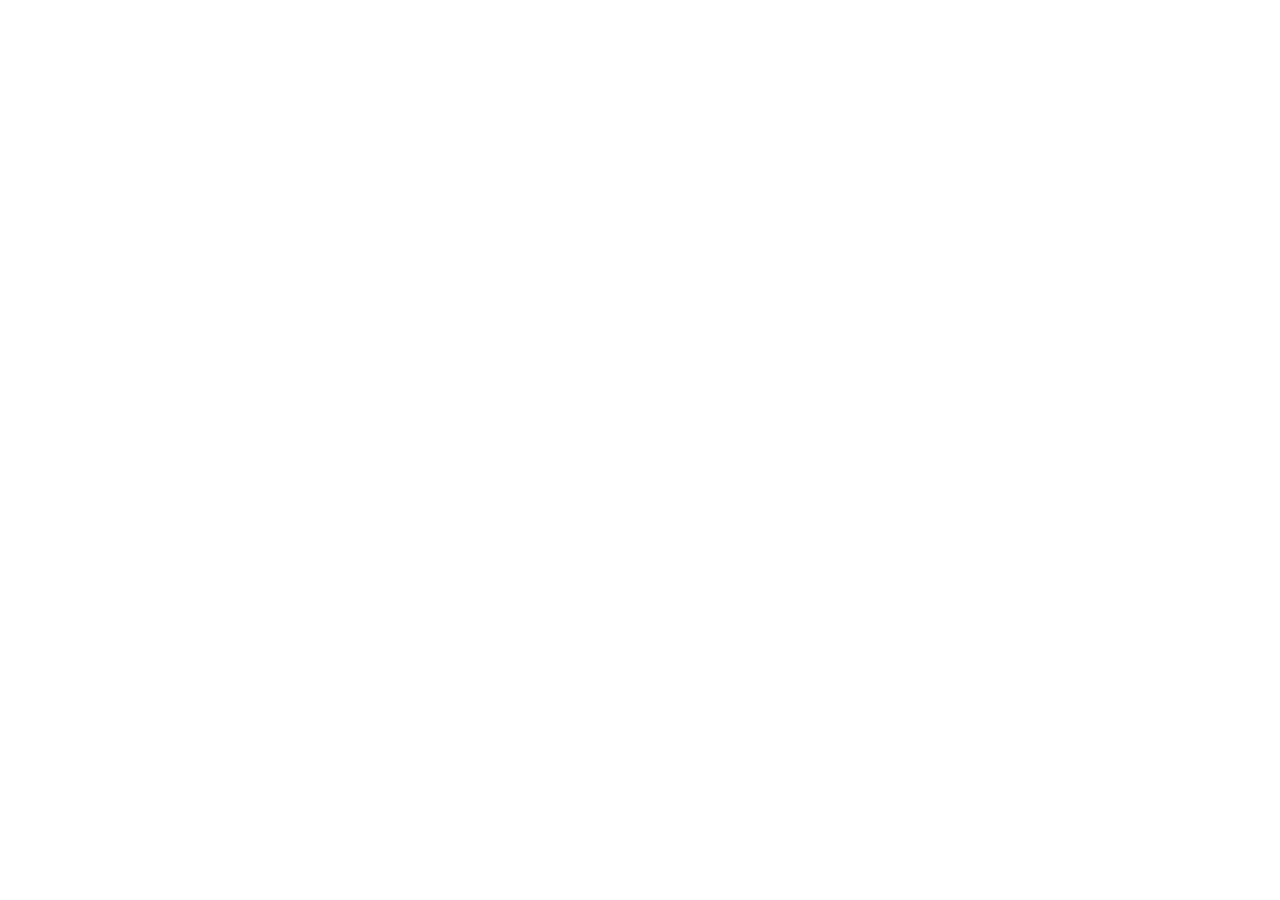
==== home.html @ 5cd6160b "tetris_app_1.1" ====
<!DOCTYPE html>
<html>
    <head>
        <meta charset="utf-8">
        <title>Tetris</title>
        <link href="css/styles.css" rel="stylesheet">
        <script src="js/script.js" charset="utf-8"></script>
    </head>
    <body>

    </body>
</html>
---- css/styles.css ----
.grid {
    width: 200px;
    height: 400px;
    display: flex;
    flex-wrap: wrap;
    background-color: yellow;
}

.grid div{
    height:20px;
    width: 20px;
    background-color: red;
}
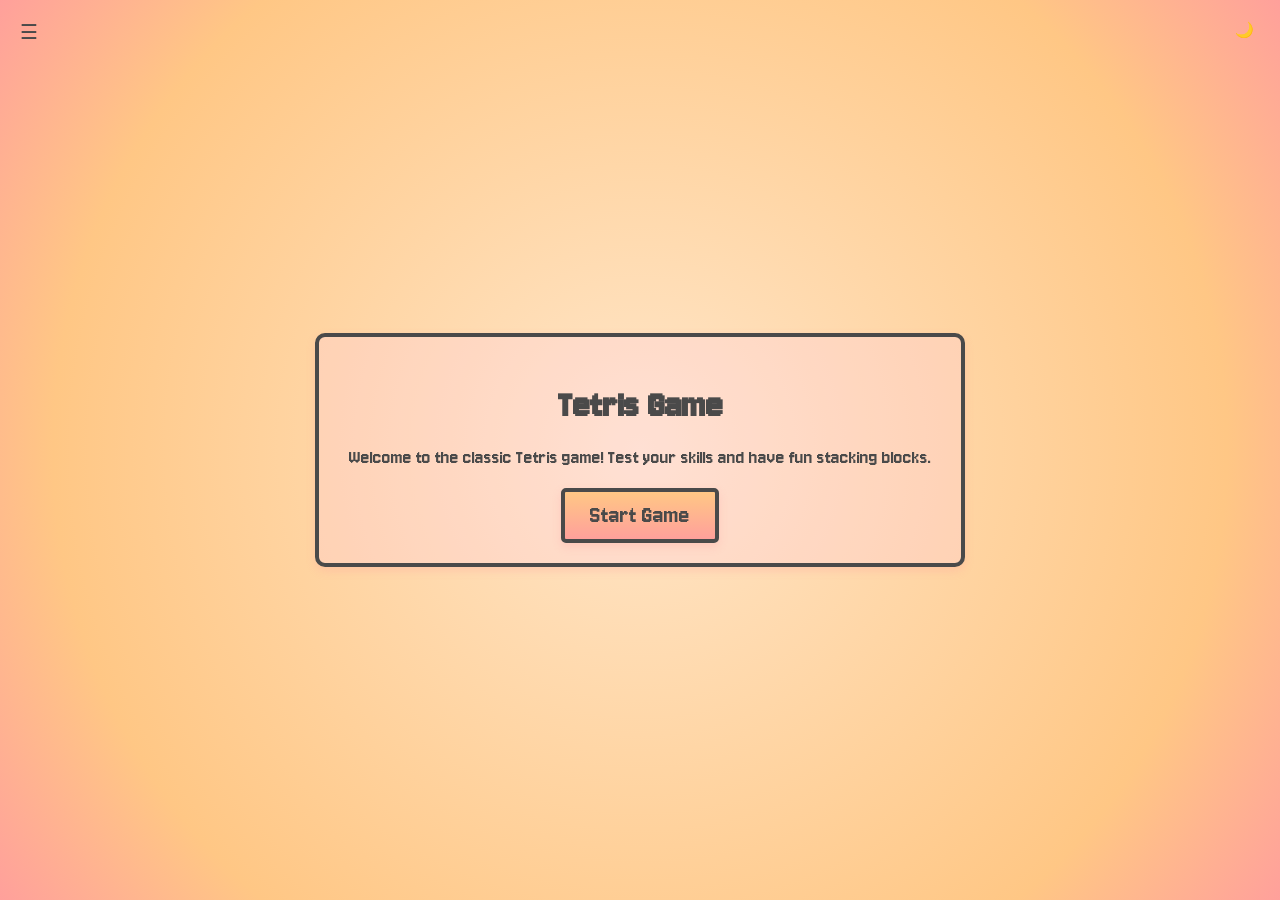
==== commit c1f03c56: "final everything's done ;3" ====
--- a/home.html
+++ b/home.html
@@ -1,12 +1,30 @@
 <!DOCTYPE html>
-<html>
-    <head>
-        <meta charset="utf-8">
-        <title>Tetris</title>
-        <link href="css/styles.css" rel="stylesheet">
-        <script src="js/script.js" charset="utf-8"></script>
-    </head>
-    <body>
+<html lang="en">
+<head>
+    <meta charset="UTF-8">
+    <meta name="viewport" content="width=device-width, initial-scale=1.0">
+    <title>Tetris - Home</title>
+    <link href="css/styles.css" rel="stylesheet">
+    <link href="https://fonts.googleapis.com/css2?family=Jersey+10&display=swap" rel="stylesheet">
+    <script src="js/script.js" defer></script>
+</head>
+<body>
+    <div class="home-container">
+        <h1>Tetris Game</h1>
+        <p>Welcome to the classic Tetris game! Test your skills and have fun stacking blocks.</p>
+        <button id="start-game">Start Game</button>
+    </div>
 
-    </body>
-</html>+    <div class="hamburger" id="hamburger" aria-label="Open menu">☰</div>
+
+    <div class="menu" id="menu" style="display: none;">
+        <button class="close-menu" id="close-menu" aria-label="Close menu">✖</button>
+        <ul>
+            <li><button id="home-link">Home</button></li>
+            <li><button id="how-to-play-link">How to Play</button></li>
+        </ul>
+    </div>
+
+    <button id="dark-mode-toggle" aria-label="Toggle dark mode">🌙</button>
+</body>
+</html>
--- a/css/styles.css
+++ b/css/styles.css
@@ -1,13 +1,462 @@
+body {
+  display: flex;
+  justify-content: center;
+  align-items: center;
+  background: radial-gradient(circle, #FFE6C9 0%, #FFC785 75%, #FFA09B 100%);
+  color: #4A4A4A;
+  min-height: 100vh;
+  margin: 0;
+  font-family: 'Jersey 10', sans-serif;
+  text-align: center;
+  overflow: hidden;
+}
+
+h1, h2, h3, h4, h5, h6 {
+  font-family: 'Jersey 10', sans-serif;
+}
+
+.glow {
+  position: absolute;
+  width: 500px;
+  height: 500px;
+  background: radial-gradient(circle, rgba(139, 139, 139, 0.01), rgba(255, 255, 255, 0));
+  border-radius: 50%;
+  pointer-events: none;
+  mix-blend-mode: lighten;
+  opacity: 0.8;
+  z-index: 0;
+  transform: translate(-50%, -50%); 
+}
+
+.main-container, .menu, #dark-mode-toggle, .hamburger, button {
+  position: relative;
+  z-index: 1;
+}
+
+.home-container {
+  background: rgba(252, 198, 255, 0.2);
+  padding: 2rem 3rem;
+  border-radius: 10px;
+  box-shadow: 0px 4px 8px rgba(255, 160, 155, 0.3);
+  border: 4px solid #4A4A4A;
+}
+
+.home-container h1 {
+  font-size: 4rem;
+  margin-bottom: 1rem;
+  color: #4A4A4A;
+}
+
+.home-container p {
+  font-size: 2rem;
+  margin-bottom: 2rem;
+  color: #4A4A4A;
+}
+
+#start-game {
+  padding: 1rem 2.5rem;
+  font-family: 'Jersey 10', sans-serif;
+  font-size: 2.5rem;
+  background: linear-gradient(to bottom, #FFC785, #FFA09B);
+  border: none;
+  border-radius: 5px;
+  color: #4A4A4A;
+  border: 4px solid #4A4A4A;
+  cursor: pointer;
+  transition: transform 0.2s, background 0.2s;
+  box-shadow: 0px 4px 8px rgba(255, 160, 155, 0.3);
+}
+
+#start-game:hover {
+  background: linear-gradient(to bottom, #FFE6C9, #FFA09B);
+  transform: scale(1.05);
+}
+
+#start-game:active {
+  background: linear-gradient(to bottom, #FFA09B, #FFC785);
+  transform: scale(0.95);
+}
+
+:root {
+  font-size: 0.625em;
+}
+
+.main-container {
+  display: flex;
+  justify-content: center;
+  gap: 2rem;
+  margin-top: 2rem;
+  align-items: flex-start;
+  transform: scale(1.5);
+}
+
+.container {
+  display: flex;
+  flex-direction: column;
+  align-items: center;
+}
+
 .grid {
-    width: 200px;
-    height: 400px;
-    display: flex;
-    flex-wrap: wrap;
-    background-color: yellow;
-}
-
-.grid div{
-    height:20px;
-    width: 20px;
-    background-color: red;
-}+  background: rgba(252, 198, 255, 0.2);
+  border: 4px solid #4A4A4A;
+  border-radius: 8px;
+  display: grid;
+  grid-template-columns: repeat(10, 20px);
+  grid-template-rows: repeat(20, 20px);
+  gap: 0;
+  box-shadow: 0px 4px 8px rgba(255, 160, 155, 0.3);
+}
+
+.grid div {
+  width: 20px;
+  height: 20px;
+  background-color: transparent;
+}
+
+.tetromino {
+  background-size: cover;
+}
+
+.block-blue {
+  background-image: url('../images/blue_block.png');
+}
+
+.block-green {
+  background-image: url('../images/green_block.png');
+}
+
+.block-navy {
+  background-image: url('../images/navy_block.png');
+}
+
+.block-peach {
+  background-image: url('../images/peach_block.png');
+}
+
+.block-pink {
+  background-image: url('../images/pink_block.png');
+}
+
+.block-purple {
+  background-image: url('../images/purple_block.png');
+}
+
+.block-yellow {
+  background-image: url('../images/yellow_block.png');
+}
+
+.mini-display {
+  font-size: 2rem;
+  color: #4A4A4A;
+  background: rgba(252, 198, 255, 0.2);
+  border-radius: 8px;
+  border: 4px solid #4A4A4A;
+  padding: 0.5rem;
+  text-align: center;
+  box-shadow: 0px 4px 8px rgba(255, 160, 155, 0.3);
+  margin-bottom: 2rem;
+  display: flex;
+  flex-direction: column;
+  align-items: center;
+  align-self: stretch;
+  justify-content: center;
+}
+
+.mini-display p {
+  margin: 0;
+}
+
+.mini-grid {
+  margin-top: 1rem;
+  margin-bottom: 1rem;
+  display: grid;
+  grid-template-columns: repeat(4, 20px);
+  grid-template-rows: repeat(4, 20px);
+  gap: 0;
+  border-radius: 8px;
+  background-color: transparent;
+  justify-content: center;
+  align-items: center;
+}
+
+.mini-grid div {
+  width: 20px;
+  height: 20px;
+  background-color: transparent;
+}
+
+.score-section {
+  display: flex;
+  flex-direction: column;
+  justify-content: flex-start;
+  gap: 0.3rem;
+  align-items: center;
+  height: 428px;
+  width: 160px;
+}
+
+.score-display {
+  font-size: 2rem;
+  color: #4A4A4A;
+  background: rgba(252, 198, 255, 0.2);
+  border-radius: 8px;
+  border: 4px solid #4A4A4A;
+  padding: 0.5rem;
+  text-align: center;
+  align-self: stretch;
+  box-shadow: 0px 4px 8px rgba(255, 160, 155, 0.3);
+}
+
+.score-display p {
+  margin: 0;
+}
+
+.score-display h3{
+  font-size: 3.5rem;
+  margin:0.5rem;
+}
+
+#start-button {
+  padding: 1rem;
+  font-size: 2rem;
+  font-family: 'Jersey 10', sans-serif;
+  color: #4A4A4A;
+  background: linear-gradient(to bottom, #FFC785, #FFA09B);
+  border: 4px solid #4A4A4A;
+  border-radius: 8px;
+  box-shadow: 0px 4px 8px rgba(255, 160, 155, 0.3);
+  cursor: pointer;
+  text-align: center;
+  margin-top: 2rem;
+  align-self: stretch;
+  transition: transform 0.2s, background 0.2s, border-color 0.5s ease, box-shadow 0.5s ease;
+}
+
+#start-button:hover {
+  background: linear-gradient(to bottom, #fccc95, #fdaaa6);
+  transform: scale(1.05);
+}
+
+#start-button:active {
+  transform: scale(0.95);
+}
+
+.hamburger {
+  position: absolute;
+  top: 20px;
+  left: 20px;
+  font-size: 2rem;
+  cursor: pointer;
+}
+
+.hamburger:hover {
+  transform: scale(1.4);
+}
+
+.menu {
+  position: fixed;
+  top: 0;
+  left: 0;
+  width: 100%;
+  height: 100%;
+  background: rgba(255, 230, 201, 0.95);
+  color: #4A4A4A;
+  display: flex;
+  flex-direction: column;
+  justify-content: center;
+  align-items: center;
+  z-index: 10;
+  transition: background 0.5s ease, color 0.5s ease;
+}
+
+.menu ul li {
+  margin: 1rem 0;
+  color: #4A4A4A;
+}
+
+.menu button {
+  background: #FFC785;
+  color: #4A4A4A;
+  padding: 1rem 2rem;
+  border: 4px solid #4A4A4A;
+  border-radius: 5px;
+  font-size: 1.2rem;
+  cursor: pointer;
+  transition: transform 0.2s, background 0.2s, border-color 0.5s ease;
+  box-shadow: 0px 4px 8px rgba(255, 160, 155, 0.3);
+}
+
+.menu button:hover {
+  background: #FFA09B;
+  transform: scale(1.05);
+}
+
+.menu ul {
+  list-style: none;
+  padding: 0;
+  margin: 0;
+}
+
+.menu ul li {
+  margin: 1rem 0;
+}
+
+.menu button {
+  background: #FFC785;
+  color: #4A4A4A;
+  padding: 1rem 2rem;
+  border: none;
+  border-radius: 5px;
+  font-size: 1.2rem;
+  cursor: pointer;
+  transition: transform 0.2s, background 0.2s;
+}
+
+.menu button:hover {
+  background: #FFA09B;
+  transform: scale(1.05);
+}
+
+.close-menu {
+  position: absolute;
+  top: 20px;
+  right: 20px;
+  font-size: 2rem;
+  background: none;
+  border: none;
+  color: #000;
+  cursor: pointer;
+  transition: color 0.5s ease;
+}
+
+#dark-mode-toggle {
+  position: absolute;
+  top: 20px;
+  right: 20px;
+  font-size: 1.5rem;
+  background: none;
+  border: none;
+  color: #fff;
+  cursor: pointer;
+  transition: transform 0.2s;
+}
+
+#dark-mode-toggle:hover {
+  transform: scale(1.1);
+}
+
+body.dark-mode {
+  background: radial-gradient(circle, rgba(30, 30, 30, 1) 0%, rgba(15, 15, 15, 1) 89%, rgba(10, 10, 10, 1) 100%);
+  color: #fff;
+  transition: background 0.5s ease, color 0.5s ease;
+}
+
+.dark-mode .grid {
+  background: rgba(40, 40, 40, 0.9);
+  border-color: #fff;
+  box-shadow: 0px 4px 8px rgba(0, 0, 0, 0.2);
+  transition: background 0.5s ease, border-color 0.5s ease, box-shadow 0.5s ease;
+}
+
+.dark-mode .score-display,
+.dark-mode .mini-display {
+  color: #fff;
+  background: rgba(50, 50, 50, 0.9);
+  border-color: #fff;
+  box-shadow: 0px 4px 8px rgba(0, 0, 0, 0.2);
+  transition: background 0.5s ease, color 0.5s ease, border-color 0.5s ease, box-shadow 0.5s ease;
+}
+
+.dark-mode #start-button {
+  color: #fff;
+  background: linear-gradient(to bottom, #444, #222);
+  box-shadow: 0px 4px 8px rgba(0, 0, 0, 0.2);
+  border: 4px solid #fff;
+  transition: color 0.5s ease, background 0.5s ease, border-color 0.5s ease, box-shadow 0.5s ease;
+}
+
+.dark-mode #start-button:hover {
+  background: linear-gradient(to bottom, #555, #333);
+  border-color: #aaa;
+}
+
+.dark-mode .hamburger,
+.dark-mode .menu button {
+  color: #fff;
+  transition: color 0.5s ease;
+}
+
+.dark-mode .menu {
+  background: rgba(20, 20, 20, 0.95);
+  transition: background 0.5s ease;
+}
+
+body.dark-mode .menu ul li {
+  color: #fff;
+}
+
+body.dark-mode .menu button {
+  background: #444;
+  color: #fff;
+  border: 4px solid #fff;
+  transition: background 0.5s ease, color 0.5s ease, transform 0.2s ease, border-color 0.5s ease;
+  box-shadow: 0px 4px 8px rgba(0, 0, 0, 0.3);
+}
+
+body.dark-mode .menu button:hover {
+  background: #555;
+  border-color: #aaa;
+  transform: scale(1.05);
+}
+
+body.dark-mode .close-menu {
+  color: #fff;
+  transition: color 0.5s ease;
+}
+
+body.dark-mode .close-menu:hover {
+  color: #aaa;
+}
+
+body.dark-mode .home-container {
+  background: rgba(40, 40, 40, 0.95);
+  color: #fff;
+  border-radius: 10px;
+  box-shadow: 0px 4px 8px rgba(0, 0, 0, 0.5);
+  border: 4px solid #fff;
+}
+
+body.dark-mode .home-container h1 {
+  color: white;
+}
+
+body.dark-mode .home-container p {
+  color: white;
+}
+
+body.dark-mode #start-game {
+  color: #fff;
+  background: linear-gradient(to bottom, #444, #222);
+  box-shadow: 0px 4px 8px rgba(0, 0, 0, 0.2);
+  border: 4px solid #fff;
+  transition: color 0.5s ease, background 0.5s ease, border-color 0.5s ease, box-shadow 0.5s ease;
+}
+
+body.dark-mode #start-game:hover {
+  background: linear-gradient(to bottom, #555, #333);
+  transform: scale(1.05);
+}
+
+.tetris-label {
+  font-family: 'Jersey 10', sans-serif;
+  font-size: 2rem;
+  color: #4A4A4A;
+  text-align: center;
+  margin-top: 1rem;
+  letter-spacing: 0.2rem;
+}
+
+body.dark-mode .tetris-label {
+  color: #fff;
+  transition: color 0.5s ease;
+}
